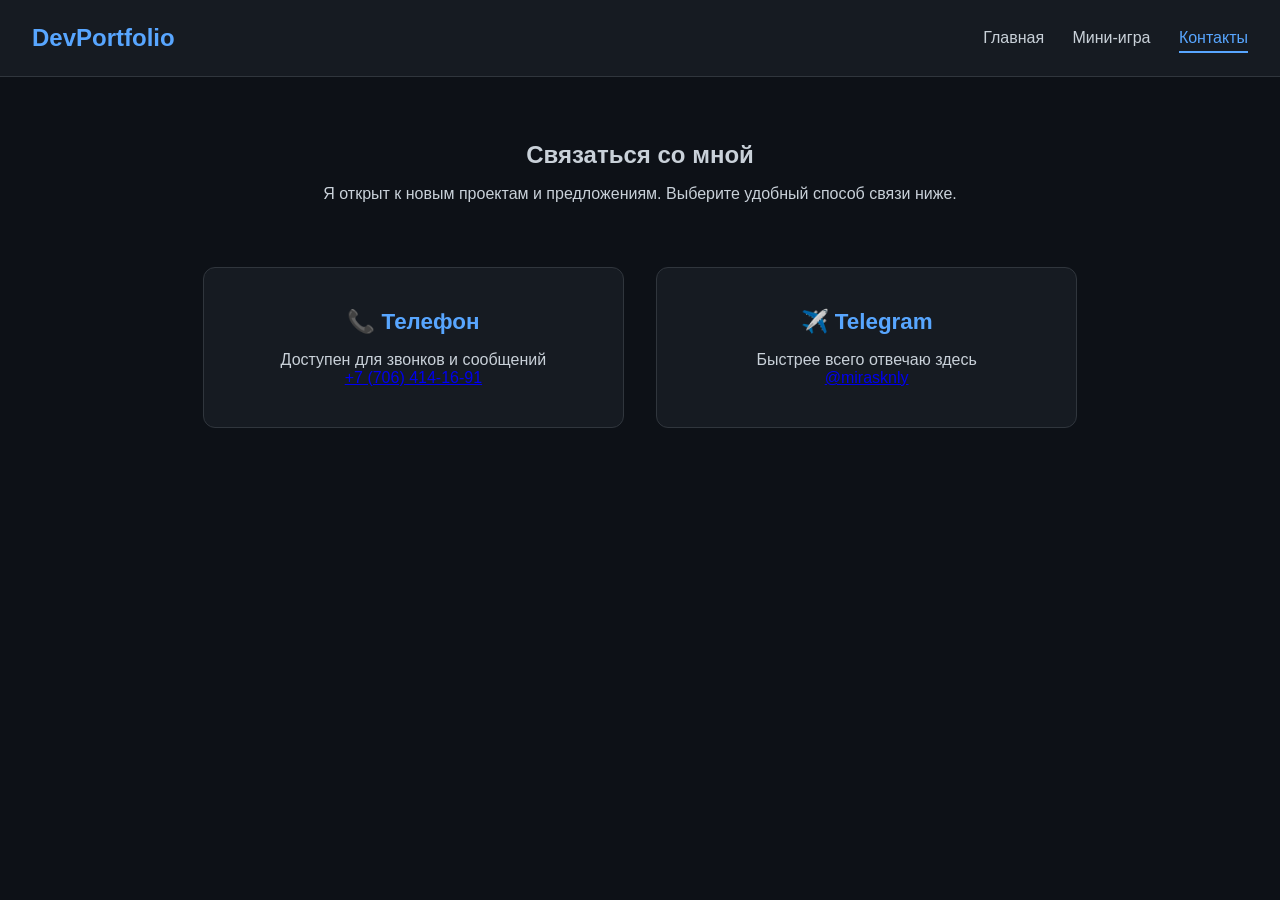
==== contacts.html @ b89f7e32 "Create contacts.html" ====
<!DOCTYPE html>
<html lang="ru">
<head>
    <meta charset="UTF-8">
    <meta name="viewport" content="width=device-width, initial-scale=1.0">
    <title>Контакты | Портфолио</title>
    <link rel="stylesheet" href="style.css">
    <script src="script.js" defer></script>
</head>
<body>
    <nav>
        <div class="logo">DevPortfolio</div>
        <div class="nav-links">
            <a href="index.html">Главная</a>
            <a href="game.html">Мини-игра</a>
            <a href="contacts.html" class="active">Контакты</a>
        </div>
    </nav>
    <main class="container">
        <section class="hero" style="margin-top: 2rem;">
            <h2>Связаться со мной</h2>
            <p style="margin-top: 1rem;">Я открыт к новым проектам и предложениям. Выберите удобный способ связи ниже.</p>
        </section>
        
        <section class="features">
            <div class="card">
                <h3>📞 Телефон</h3>
                <p>Доступен для звонков и сообщений</p>
                <a href="tel:+77064141691" class="contact-link">+7 (706) 414-16-91</a>
            </div>
            
            <div class="card">
                <h3>✈️ Telegram</h3>
                <p>Быстрее всего отвечаю здесь</p>
                <a href="https://t.me/mirasknly" target="_blank" class="contact-link">@mirasknly</a>
            </div>
        </section>
    </main>
</body>
</html>
---- style.css ----
/* Базовые настройки */
* { margin: 0; padding: 0; box-sizing: border-box; }
body { 
    font-family: 'Segoe UI', Tahoma, Geneva, Verdana, sans-serif; 
    background-color: #0d1117; 
    color: #c9d1d9; 
}
.container { max-width: 1000px; margin: 0 auto; padding: 2rem; }

/* Навигация */
nav { 
    display: flex; justify-content: space-between; align-items: center;
    padding: 1.5rem 2rem; background: #161b22; border-bottom: 1px solid #30363d; 
}
.logo { font-size: 1.5rem; font-weight: bold; color: #58a6ff; }
.nav-links a { 
    color: #c9d1d9; text-decoration: none; margin-left: 1.5rem; 
    font-weight: 500; transition: color 0.3s; 
}
.nav-links a:hover, .nav-links a.active { color: #58a6ff; border-bottom: 2px solid #58a6ff; padding-bottom: 5px;}

/* Главная страница */
.hero { text-align: center; margin: 4rem 0; }
.hero h1 { font-size: 3rem; margin-bottom: 1rem; color: #ffffff; }
.features { display: flex; gap: 2rem; justify-content: center; flex-wrap: wrap; }
.card { 
    background: #161b22; padding: 2.5rem; border-radius: 12px; 
    width: 45%; text-align: center; border: 1px solid #30363d;
}
.card h3 { color: #58a6ff; margin-bottom: 1rem; font-size: 1.4rem; }

/* Кнопки */
.btn { 
    display: inline-block; padding: 0.8rem 1.8rem; background: #238636; 
    color: #ffffff; text-decoration: none; border-radius: 6px; 
    font-weight: bold; border: none; cursor: pointer; transition: 0.3s; 
    margin-top: 1rem; 
}
.btn:hover { background: #2ea043; }

/* Стили Игры (Крестики-нолики) */
.game-section { text-align: center; margin-top: 2rem; }
.game-section h2 { color: #ffffff; margin-bottom: 0.5rem; }
.game-status { font-size: 1.4rem; margin: 1.5rem 0; font-weight: bold; color: #58a6ff; }
.board { 
    display: grid; grid-template-columns: repeat(3, 100px); 
    gap: 10px; justify-content: center; margin-bottom: 2rem; 
}
.cell { 
    width: 100px; height: 100px; background: #161b22; 
    border: 2px solid #30363d; font-size: 4rem; display: flex; 
    align-items: center; justify-content: center; cursor: pointer; 
    border-radius: 10px; transition: background 0.3s; 
}
.cell:hover { background: #21262d; }
.cell.x { color: #ff7b72; }
.cell.o { color: #79c0ff; }
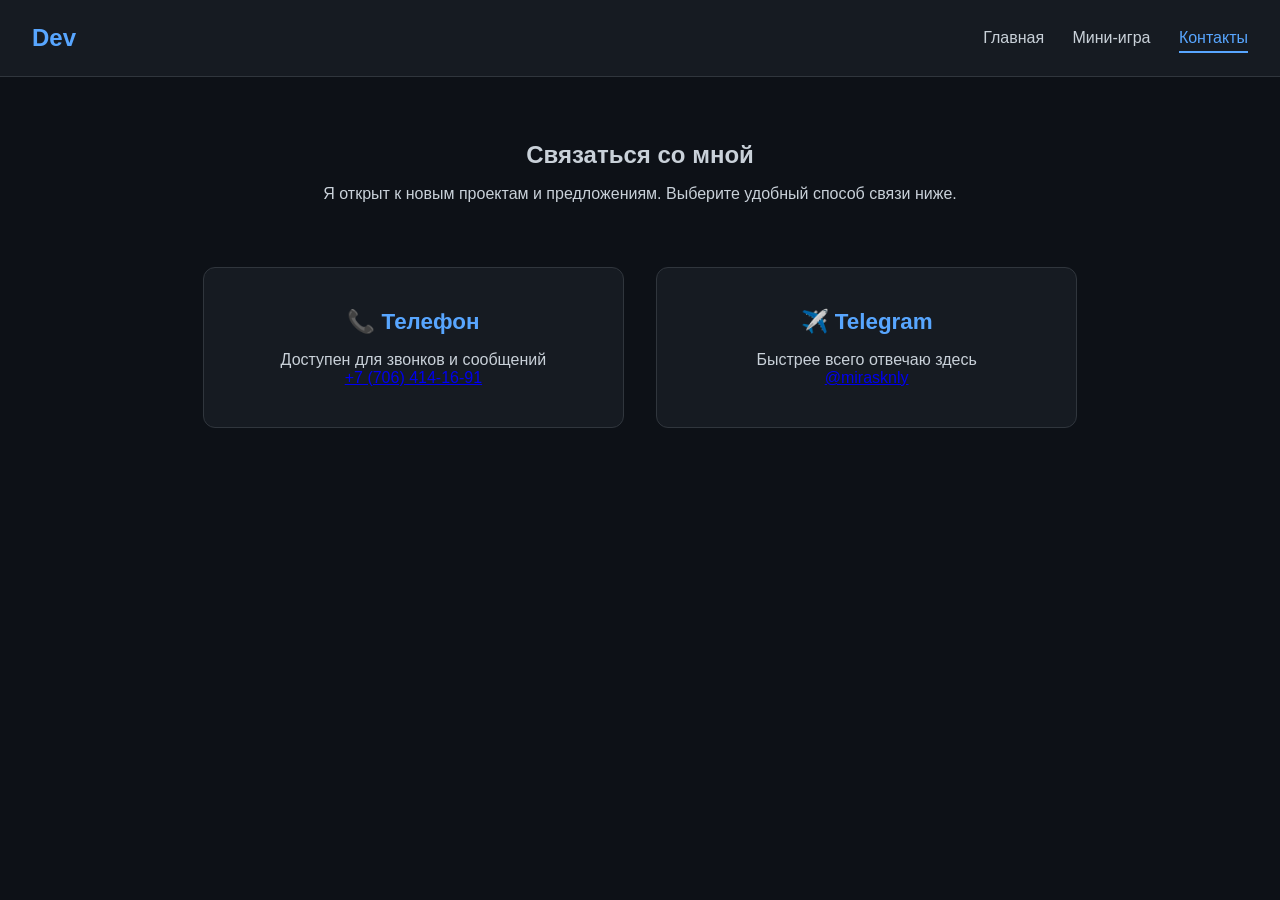
==== commit b8b2bd04: "Update contacts.html\" ====
--- a/contacts.html
+++ b/contacts.html
@@ -3,13 +3,13 @@
 <head>
     <meta charset="UTF-8">
     <meta name="viewport" content="width=device-width, initial-scale=1.0">
-    <title>Контакты | Портфолио</title>
+    <title>Контакты | Dev</title>
     <link rel="stylesheet" href="style.css">
     <script src="script.js" defer></script>
 </head>
 <body>
     <nav>
-        <div class="logo">DevPortfolio</div>
+        <div class="logo">Dev</div>
         <div class="nav-links">
             <a href="index.html">Главная</a>
             <a href="game.html">Мини-игра</a>
